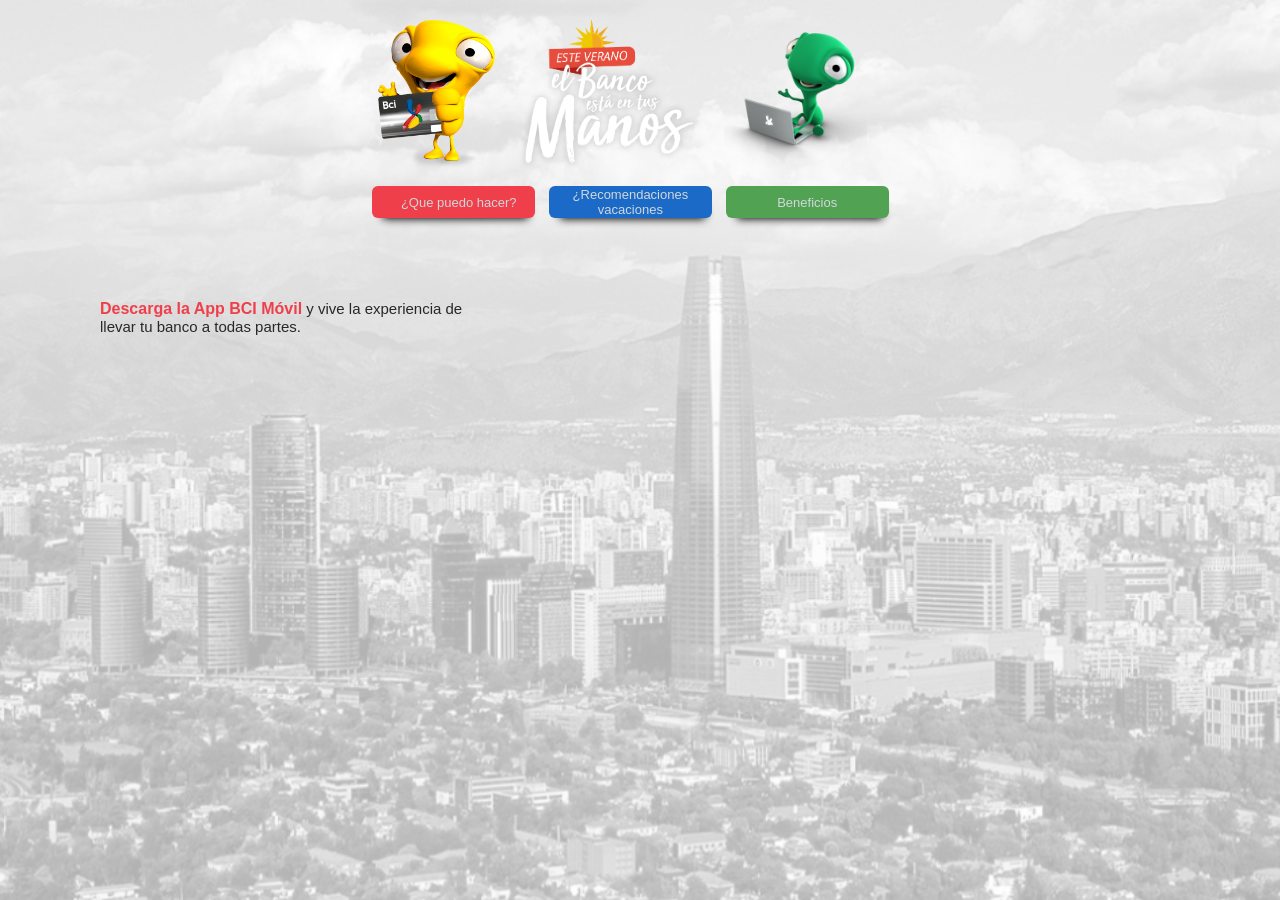
==== landing.html @ 5881fae3 "primera etapa de maquetacion HTML" ====
<!DOCTYPE html>
<html>
<head>
    <meta charset="utf-8" />
    <meta http-equiv="X-UA-Compatible" content="IE=edge">
    <title>Landing</title>
    <meta name="viewport" content="width=device-width, initial-scale=1">
    <link rel="stylesheet" type="text/css" media="screen" href="style.css" />
</head>
<body>
    <section class="main">
    </section>
    <section class="title">
        <img class="imgTittle" src="img/image3.png" alt="img/image3.png">
        <img class="imgTittle" src="img/logo.png" alt="img/logo.png">
        <img class="imgTittle" src="img/image4.png" alt="img/image4.png">

        <div class="buttonOptionsBci">
            <button class="buttonOption redColor">¿Que puedo hacer?</button>
            <button class="buttonOption blueColor">¿Recomendaciones vacaciones</button>
            <button class="buttonOption greenColor">Beneficios</button>
        </div>  
    </section>
    
    <section class="information">
            <span class="textRed">Descarga la App BCI Móvil</span><span class="textBlack"> y vive la experiencia de llevar tu banco a todas partes.</span> 
               
    </section>
</body>
</html>
---- style.css ----
html{
    height: 100%;
    padding: 0;
    margin: 0;
}


body {
  width: 100%;
  height: 100%;
  margin: 0;
  padding: 0;
}


.main{
    background-image: url("/img/imgfondo.jpg");
    width: 100%;
    height: 100%;
    background-size: cover;
    opacity: 0.3;    
}

.title{
    position: absolute;
    display: block;
    top: 0px;
    left: 28%;
    width: 50%;
    top: 20px
}

.imgTittle{
    height: 150px;
    position: relative;
    margin-left: 3%;
}

.redColor{
    background-color:	#EF3F4A;
    padding-left: 3%;
    
}

.blueColor{
    background-color: 	#1B6AC7;
}

.greenColor{
    background-color:  #52A254;

}

.buttonOption{
    color: rgb(209, 215, 219);
    width: 30%;
    position: relative;
    font-size: 13px;
    border-radius: 6px;
    box-shadow: 2px 10px 8px -9px rgba(0,0,0,1);
    border: none;
    
}

.buttonOptionsBci{
    display: flex;
    justify-content: space-evenly;
    width: 85%;
    top: 12px;
    position: relative;
}

.information{
    position: absolute;
    top: 300px;
    left: 100px;
    width: 30%;
    font-family: Arial, Helvetica, sans-serif;
}

.textRed{
    color: #EF3F4A;
    font-weight: bold;
}

.textBlack{
    color: rgb(41, 39, 40);
    font-size: 15px;
}
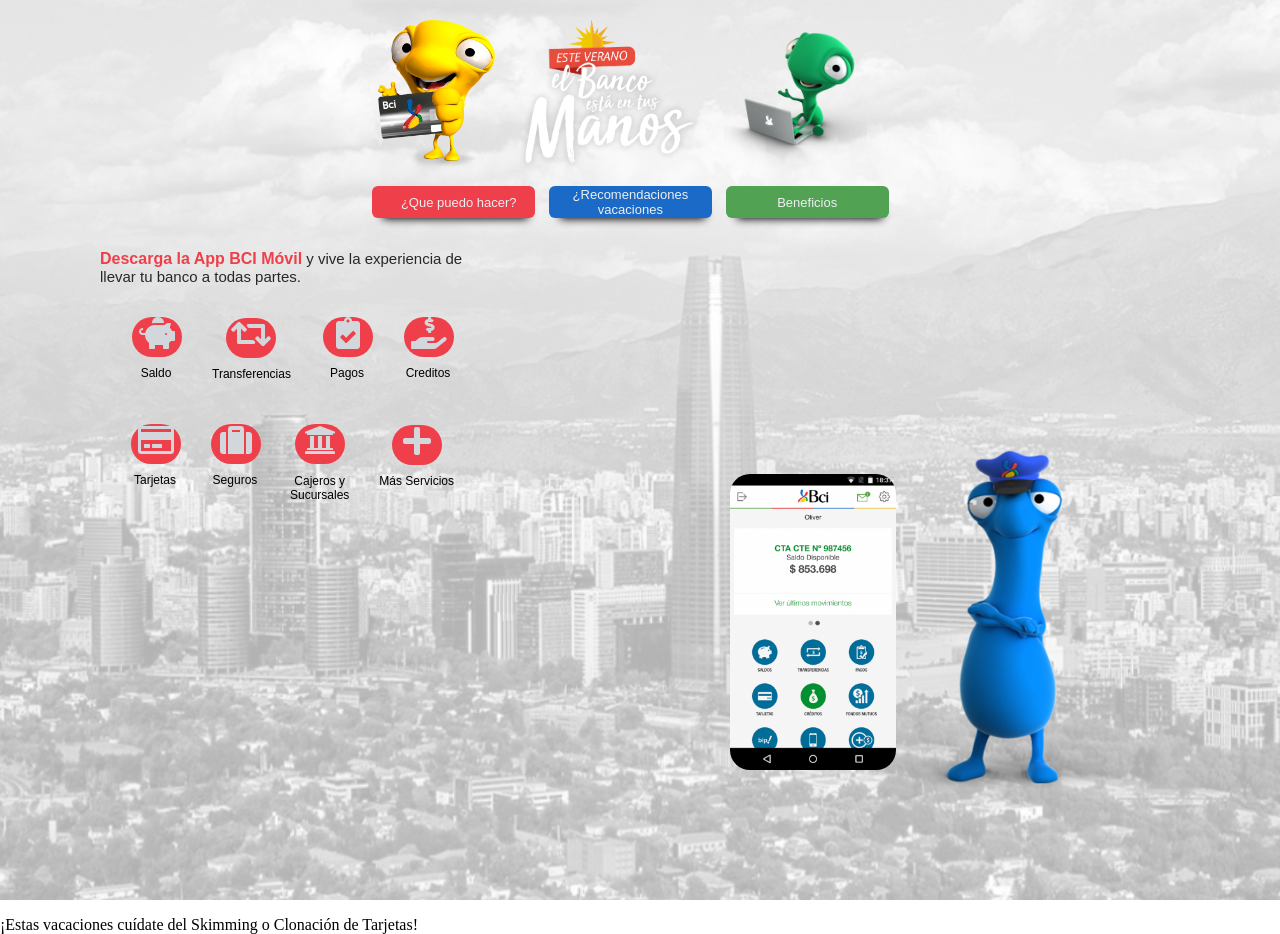
==== commit 1e64944d: "se agrega iconos de opciones e imagen de la App" ====
--- a/landing.html
+++ b/landing.html
@@ -6,6 +6,7 @@
     <title>Landing</title>
     <meta name="viewport" content="width=device-width, initial-scale=1">
     <link rel="stylesheet" type="text/css" media="screen" href="style.css" />
+    <link rel="stylesheet" href="https://use.fontawesome.com/releases/v5.8.1/css/all.css" integrity="sha384-50oBUHEmvpQ+1lW4y57PTFmhCaXp0ML5d60M1M7uH2+nqUivzIebhndOJK28anvf" crossorigin="anonymous">
 </head>
 <body>
     <section class="main">
@@ -24,7 +25,40 @@
     
     <section class="information">
             <span class="textRed">Descarga la App BCI Móvil</span><span class="textBlack"> y vive la experiencia de llevar tu banco a todas partes.</span> 
-               
+            <div class="mainButtons">
+                <div class="buttonsServicesBci"> 
+                    <i class="fas fa-2x fa-piggy-bank buttonService"></i><p class="textIcon">Saldo</p>
+                </div>
+                <div class="buttonsServicesBci"> 
+                    <i class="fas fa-2x fa-retweet buttonService"></i><p class="textIcon">Transferencias</p>
+                </div>
+                <div class="buttonsServicesBci"> 
+                    <i class="fas fa-2x fa-clipboard-check buttonService"></i><p class="textIcon">Pagos</p>
+                </div>
+                <div class="buttonsServicesBci"> 
+                        <i class="fas fa-2x fa-hand-holding-usd buttonService"></i><p class="textIcon">Creditos</p>
+                </div>
+            </div>
+            <div class="mainButtons divTwo">
+                    <div class="buttonsServicesBci"> 
+                        <i class="far fa-2x fa-credit-card buttonService"></i><p class="textIcon">Tarjetas</p>
+                    </div>
+                    <div class="buttonsServicesBci"> 
+                        <i class="fas fa-2x fa-suitcase buttonService"></i><p class="textIcon">Seguros</p>
+                    </div>
+                    <div class="buttonsServicesBci"> 
+                        <i class="fas fa-2x fa-university buttonService"></i><p class="textIcon">Cajeros y <br> Sucursales</p>
+                    </div>
+                    <div class="buttonsServicesBci"> 
+                            <i class="fas fa-2x fa-plus buttonService"></i><p class="textIcon">Más Servicios</p>
+                    </div>
+            </div>
+    </section>
+    <img class="drawingBlue" src="img/image5.png" alt="img/image5.png">
+    <img class="apiModel" src="img/image7.png" alt="img/image7.png">
+    <section class="message">
+        <p>¡Estas vacaciones cuídate del Skimming o Clonación de Tarjetas!</p>
+
     </section>
 </body>
 </html>
--- a/style.css
+++ b/style.css
@@ -52,7 +52,7 @@
 }
 
 .buttonOption{
-    color: rgb(209, 215, 219);
+    color: rgb(236, 239, 241);
     width: 30%;
     position: relative;
     font-size: 13px;
@@ -72,10 +72,11 @@
 
 .information{
     position: absolute;
-    top: 300px;
+    top: 250px;
     left: 100px;
     width: 30%;
     font-family: Arial, Helvetica, sans-serif;
+    display: block;
 }
 
 .textRed{
@@ -87,3 +88,54 @@
     color: rgb(41, 39, 40);
     font-size: 15px;
 }
+
+.mainButtons{
+    position: relative;
+    display: flex;
+    top: 30px;
+    justify-content: space-evenly
+}
+
+.divTwo{
+    top: 80px;
+}
+
+.buttonService{
+    top: 20px;
+    background-color: #EF3F4A;
+    margin: 2%;
+    width: 50px;
+    height: 40px;
+    border-radius: 50px;
+    color: rgb(209, 215, 219);
+}
+
+
+
+.textIcon{
+    margin: 0%;
+    font-size: 12px;
+    top: 8px;
+    position: relative;
+}
+
+.buttonsServicesBci{
+    display: block;
+    text-align: center;
+    
+}
+.drawingBlue{
+    position: absolute;
+    bottom: 100px;
+    left: 850px;
+    width: 25%;
+}
+
+.apiModel{
+    position: absolute;
+    bottom: 130px;
+    left: 730px;
+    width: 13%;
+    border-radius: 20px;
+}
+
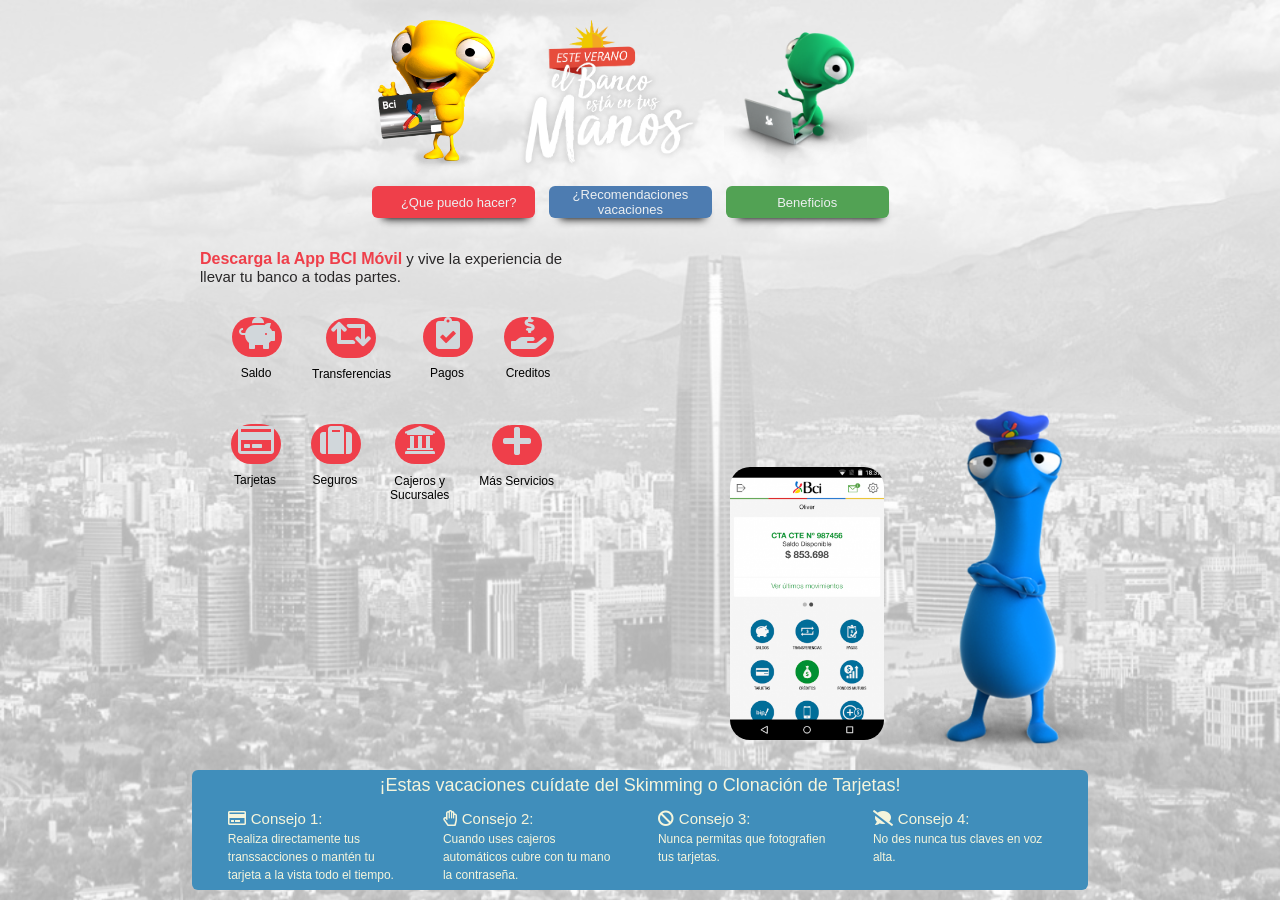
==== commit 161066ab: "maquetacion HTML lista" ====
--- a/landing.html
+++ b/landing.html
@@ -54,11 +54,32 @@
                     </div>
             </div>
     </section>
+
     <img class="drawingBlue" src="img/image5.png" alt="img/image5.png">
+
     <img class="apiModel" src="img/image7.png" alt="img/image7.png">
+
     <section class="message">
-        <p>¡Estas vacaciones cuídate del Skimming o Clonación de Tarjetas!</p>
-
+        <p class="textAdvice textTittle" >¡Estas vacaciones cuídate del Skimming o Clonación de Tarjetas!</p>
+        <div class="containerTextAdvice" >
+            <div class="messageAdvice" >
+                <i class="far fa-credit-card iconAdvice"></i>
+                <span class="textAdvice textSmall">Consejo 1:</span> <br><span class="textSmallDescription">Realiza directamente tus transsacciones o mantén tu tarjeta a la vista todo el tiempo. </span>
+            </div>
+            <div class="messageAdvice">
+                <i class="far fa-hand-paper iconAdvice"></i>
+                <span class="textAdvice textSmall">Consejo 2:</span> <br><span class="textSmallDescription">Cuando uses cajeros automáticos cubre con tu mano la contraseña.</span>
+            </div>
+            <div class="messageAdvice">
+                <i class="fas fa-ban iconAdvice"></i>
+                <span class="textAdvice textSmall">Consejo 3:</span> <br><span class="textSmallDescription">Nunca permitas que fotografien tus tarjetas.</span>
+            </div>
+            <div class="messageAdvice">
+                <i class="fas fa-comment-slash iconAdvice"></i>
+                <span class="textAdvice textSmall">Consejo 4:</span> <br> <span class="textSmallDescription">No des nunca tus claves en voz alta.</span>
+            </div>
+        </div>
     </section>
+    
 </body>
 </html>
--- a/style.css
+++ b/style.css
@@ -43,7 +43,7 @@
 }
 
 .blueColor{
-    background-color: 	#1B6AC7;
+    background-color: 	rgb(77, 124, 177);
 }
 
 .greenColor{
@@ -73,7 +73,7 @@
 .information{
     position: absolute;
     top: 250px;
-    left: 100px;
+    left: 200px;
     width: 30%;
     font-family: Arial, Helvetica, sans-serif;
     display: block;
@@ -126,16 +126,66 @@
 }
 .drawingBlue{
     position: absolute;
-    bottom: 100px;
+    bottom: 140px;
     left: 850px;
     width: 25%;
 }
 
 .apiModel{
     position: absolute;
-    bottom: 130px;
+    bottom: 160px;
     left: 730px;
-    width: 13%;
+    width: 12%;
     border-radius: 20px;
 }
 
+.message{
+    position: absolute;
+    bottom: 10px;
+    width: 70%;
+    background-color: rgb(64, 142, 187);
+    left: 15%;
+    border-radius: 6px;
+    text-align: center;
+    display: block;
+}
+
+.containerTextAdvice{
+    display: flex;
+    justify-content: space-evenly;
+    top: 10px;
+    margin-bottom: 2%;
+    position: relative;
+}
+
+.textAdvice{
+    color: beige;
+    font-family: Arial, Helvetica, sans-serif;
+    position: relative;
+    margin: 0.5%;
+}
+
+.textTittle{
+    font-size: 18px;
+}
+
+.messageAdvice{
+    width: 20%;
+    text-align: left;
+}
+
+.textSmall{
+    font-size: 15px;
+}
+
+.textSmallDescription{
+    font-family: Arial, Helvetica, sans-serif;
+    font-size: 12px;
+    color: beige;
+    position: relative;
+    top: 1px;
+}
+
+.iconAdvice{
+    color: beige;
+}
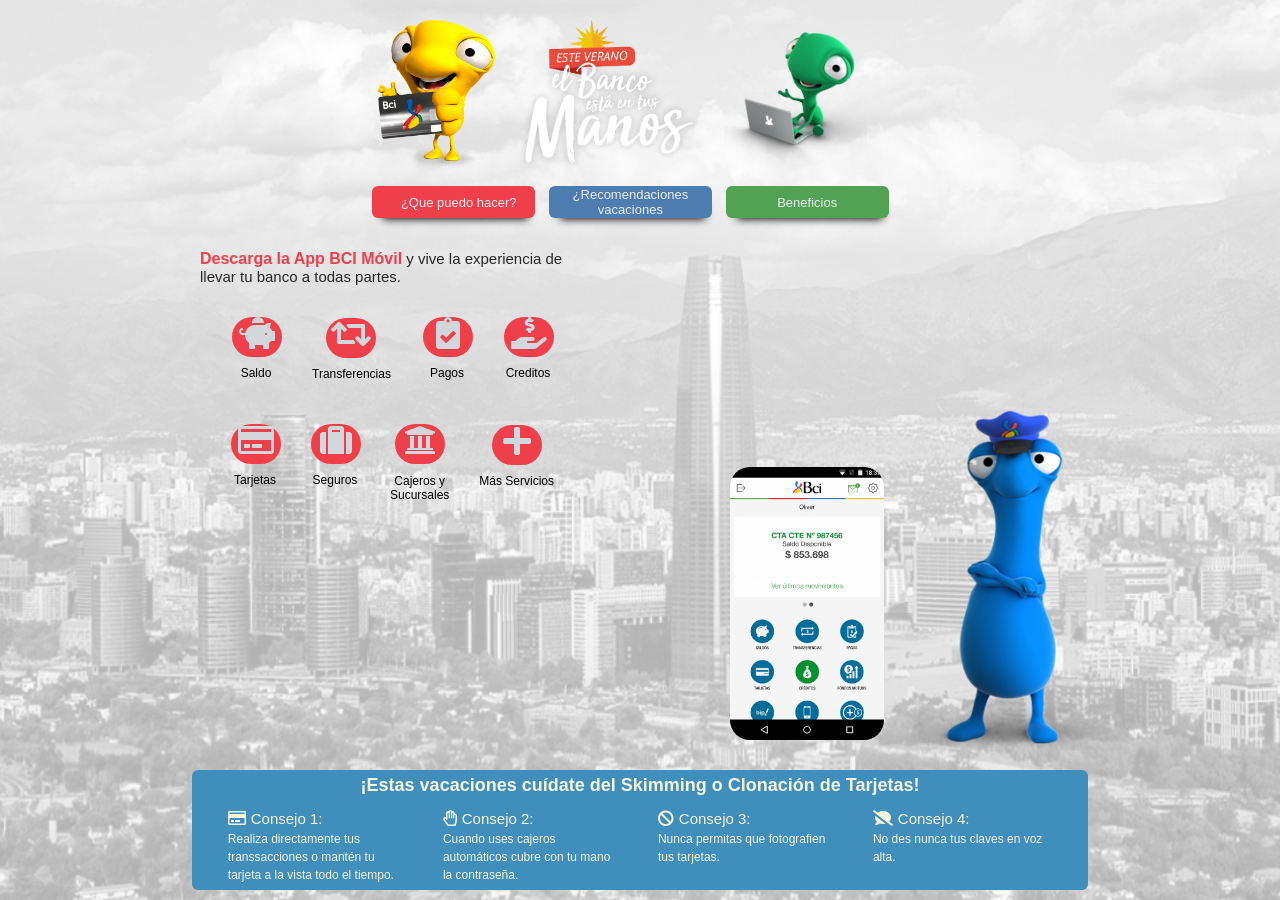
==== commit 46e3a7bd: "cambios estructurales HTML" ====
--- a/landing.html
+++ b/landing.html
@@ -9,8 +9,7 @@
     <link rel="stylesheet" href="https://use.fontawesome.com/releases/v5.8.1/css/all.css" integrity="sha384-50oBUHEmvpQ+1lW4y57PTFmhCaXp0ML5d60M1M7uH2+nqUivzIebhndOJK28anvf" crossorigin="anonymous">
 </head>
 <body>
-    <section class="main">
-    </section>
+    <section class="main"></section>
     <section class="title">
         <img class="imgTittle" src="img/image3.png" alt="img/image3.png">
         <img class="imgTittle" src="img/logo.png" alt="img/logo.png">
@@ -60,7 +59,7 @@
     <img class="apiModel" src="img/image7.png" alt="img/image7.png">
 
     <section class="message">
-        <p class="textAdvice textTittle" >¡Estas vacaciones cuídate del Skimming o Clonación de Tarjetas!</p>
+        <h2 class="textAdvice textTittle" >¡Estas vacaciones cuídate del Skimming o Clonación de Tarjetas!</h2>
         <div class="containerTextAdvice" >
             <div class="messageAdvice" >
                 <i class="far fa-credit-card iconAdvice"></i>
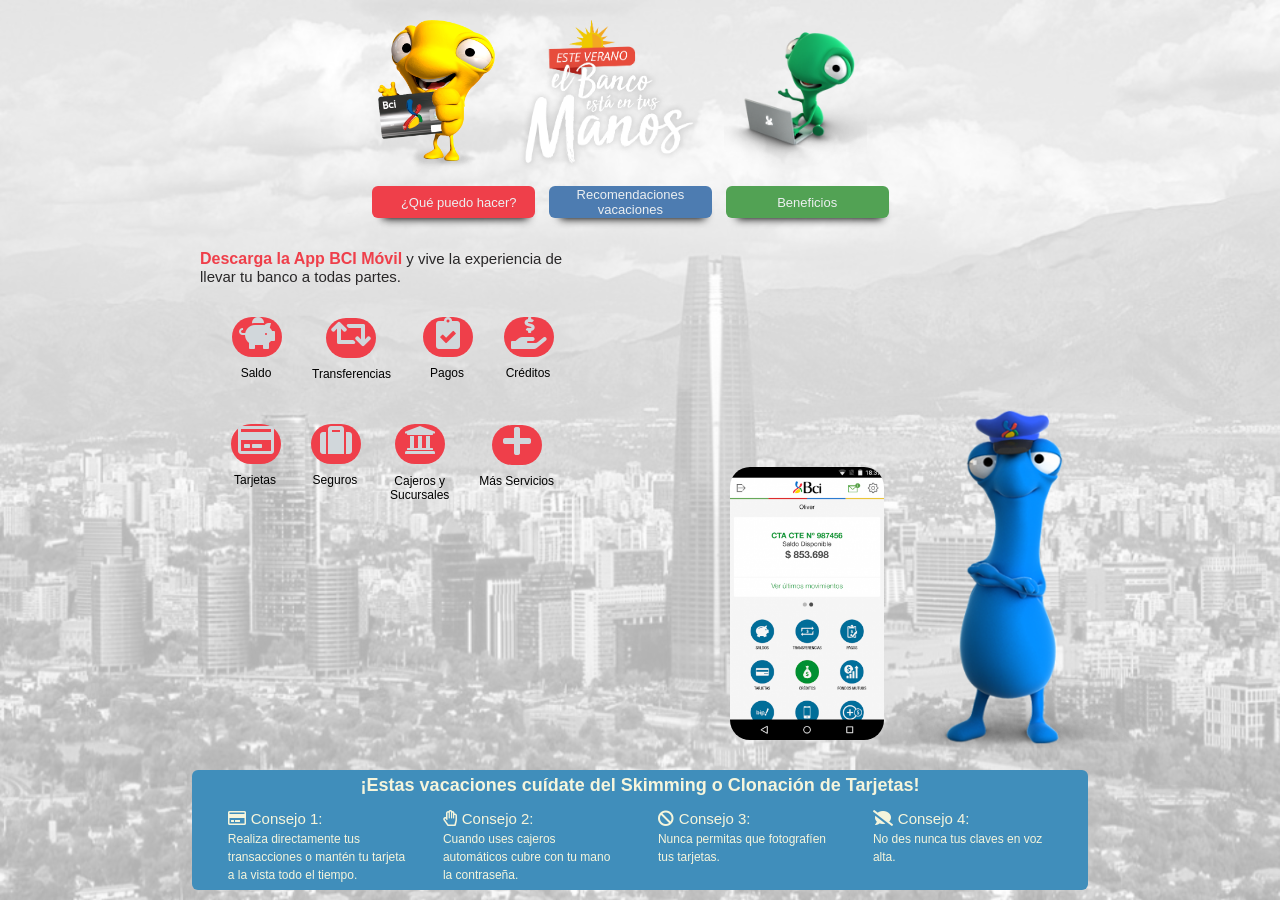
==== commit ca45abb8: "cambios estructurales HTML" ====
--- a/landing.html
+++ b/landing.html
@@ -16,8 +16,8 @@
         <img class="imgTittle" src="img/image4.png" alt="img/image4.png">
 
         <div class="buttonOptionsBci">
-            <button class="buttonOption redColor">¿Que puedo hacer?</button>
-            <button class="buttonOption blueColor">¿Recomendaciones vacaciones</button>
+            <button class="buttonOption redColor">¿Qué puedo hacer?</button>
+            <button class="buttonOption blueColor">Recomendaciones vacaciones</button>
             <button class="buttonOption greenColor">Beneficios</button>
         </div>  
     </section>
@@ -35,7 +35,7 @@
                     <i class="fas fa-2x fa-clipboard-check buttonService"></i><p class="textIcon">Pagos</p>
                 </div>
                 <div class="buttonsServicesBci"> 
-                        <i class="fas fa-2x fa-hand-holding-usd buttonService"></i><p class="textIcon">Creditos</p>
+                        <i class="fas fa-2x fa-hand-holding-usd buttonService"></i><p class="textIcon">Créditos</p>
                 </div>
             </div>
             <div class="mainButtons divTwo">
@@ -63,7 +63,7 @@
         <div class="containerTextAdvice" >
             <div class="messageAdvice" >
                 <i class="far fa-credit-card iconAdvice"></i>
-                <span class="textAdvice textSmall">Consejo 1:</span> <br><span class="textSmallDescription">Realiza directamente tus transsacciones o mantén tu tarjeta a la vista todo el tiempo. </span>
+                <span class="textAdvice textSmall">Consejo 1:</span> <br><span class="textSmallDescription">Realiza directamente tus transacciones o mantén tu tarjeta a la vista todo el tiempo. </span>
             </div>
             <div class="messageAdvice">
                 <i class="far fa-hand-paper iconAdvice"></i>
@@ -71,7 +71,7 @@
             </div>
             <div class="messageAdvice">
                 <i class="fas fa-ban iconAdvice"></i>
-                <span class="textAdvice textSmall">Consejo 3:</span> <br><span class="textSmallDescription">Nunca permitas que fotografien tus tarjetas.</span>
+                <span class="textAdvice textSmall">Consejo 3:</span> <br><span class="textSmallDescription">Nunca permitas que fotografíen tus tarjetas.</span>
             </div>
             <div class="messageAdvice">
                 <i class="fas fa-comment-slash iconAdvice"></i>
@@ -79,6 +79,6 @@
             </div>
         </div>
     </section>
-    
+
 </body>
 </html>
